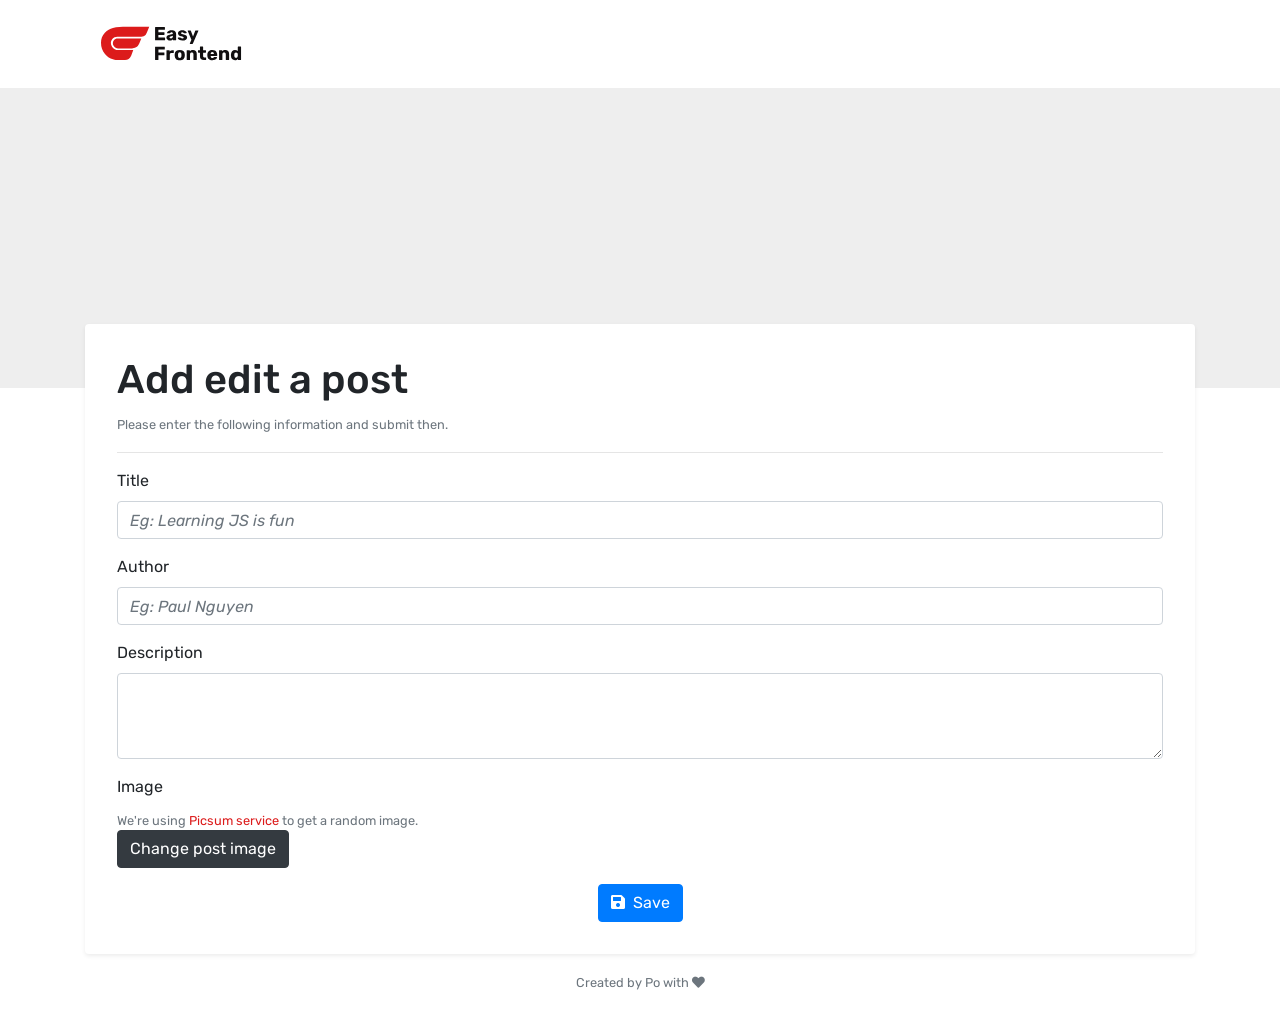
==== add-edit-post.html @ d7d24f48 "fix" ====
<!DOCTYPE html>
<html lang="en">
  <head>
    <meta charset="UTF-8" />
    <meta name="viewport" content="width=device-width, initial-scale=1.0" />
    <meta http-equiv="X-UA-Compatible" content="ie=edge" />
    <title>Add edit post</title>

    <link rel="shortcut icon" href="images/favicon.png" type="image/png" />

    <!-- Bootstrap CSS -->
    <link
      rel="stylesheet"
      href="https://stackpath.bootstrapcdn.com/bootstrap/4.3.1/css/bootstrap.min.css"
      integrity="sha384-ggOyR0iXCbMQv3Xipma34MD+dH/1fQ784/j6cY/iJTQUOhcWr7x9JvoRxT2MZw1T"
      crossorigin="anonymous"
    />

    <!-- Font awesome -->
    <link
      rel="stylesheet"
      href="https://use.fontawesome.com/releases/v5.8.2/css/all.css"
      integrity="sha384-oS3vJWv+0UjzBfQzYUhtDYW+Pj2yciDJxpsK1OYPAYjqT085Qq/1cq5FLXAZQ7Ay"
      crossorigin="anonymous"
    />

    <!-- Use font Rubik -->
    <link
      href="https://fonts.googleapis.com/css?family=Rubik&display=swap"
      rel="stylesheet"
    />

    <!-- Internal CSS -->
    <link rel="stylesheet" href="/style/main.css" />
    <link rel="stylesheet" href="/style/post-detail.css" />
    <link rel="stylesheet" href="/style/add-edit-post.css" />
  </head>

  <body>
    <header>
      <!-- Navigation
      - Please note that we use an empty item to make sure that we always have 3 flex-items
        so logo is at centered, and the left and the right item can be optional by leaving it empty
    -->
      <nav class="top-nav shadow-sm py-3">
        <div class="container">
          <ul class="nav justify-content-between align-items-center">
            <li class="nav-item">
              <a class="nav-link" href=".">
                <img
                  class="nav__logo"
                  src="images/logo.svg"
                  alt="Logo Nordic Coder"
                />
              </a>
            </li>

            <li class="nav-item">
              <a id="goToDetailPageLink" class="nav-link" href="#"></a>
            </li>
          </ul>
        </div>
      </nav>
    </header>

    <main>
      <section id="postHeroImage" class="hero"></section>

      <section class="post-detail">
        <div class="container">
          <div class="post-detail-main shadow-sm">
            <div class="post-title-wrapper">
              <h1 id="postDetailTitle">Add edit a post</h1>

              <p>
                <small class="text-muted"
                  >Please enter the following information and submit
                  then.</small
                >
              </p>
            </div>

            <form id="postForm" class="post-form">
              <div class="form-group">
                <label for="postTitle">Title</label>
                <input
                  type="text"
                  class="form-control"
                  name="title"
                  placeholder="Eg: Learning JS is fun"
                />
                <div class="invalid-feedback">
                  Ooops! Please write a nice title for your post &gt;.&lt;
                </div>
              </div>

              <div class="form-group">
                <label for="postAuthor">Author</label>
                <input
                  type="text"
                  class="form-control"
                  name="author"
                  placeholder="Eg: Paul Nguyen"
                />
                <div class="invalid-feedback">
                  Please enter author of this post!
                </div>
              </div>

              <div class="form-group">
                <label for="postDescription">Description</label>
                <textarea
                  class="form-control"
                  name="description"
                  rows="3"
                ></textarea>
              </div>

              <div class="form-group">
                <label for="postChangeImage">Image</label>
                <small id="passwordHelpBlock" class="form-text text-muted">
                  We&apos;re using
                  <a href="https://picsum.photos">Picsum service</a> to get a
                  random image.
                </small>
                <button type="button" id="postChangeImage" class="btn btn-dark">
                  Change post image
                </button>
              </div>

              <div class="text-center">
                <button class="btn btn-primary">
                  <i class="fas fa-save mr-1"></i> Save
                </button>
              </div>
            </form>
          </div>
        </div>
      </section>
    </main>

    <footer class="text-center text-muted py-3">
      <small>Created by Po with <i class="fas fa-heart"></i></small>
    </footer>

    <!-- Scripts should be placed here to prevent blocking render UI -->
    <!-- <script type="module" src="js/add-edit-post.mjs"></script> -->
  </body>
</html>
---- style/main.css ----
* {
  padding: 0;
  margin: 0;
  box-sizing: border-box;
}

body {
  /* Make footer always at bottom of our screen */
  display: flex;
  flex-flow: column;
  min-height: 100vh;

  font-family: "Rubik", sans-serif;
}

body > main {
  flex: 1 1 auto;
}

:root {
  --primary-color: #dc1b1b;
}

/* Override link style */
a {
  color: var(--primary-color);
}

a:hover {
  color: var(--primary-color);
  opacity: 0.8;
}

a > i {
  transition: all 0.25s;
}

a:hover > i {
  transform: rotate(90deg);
}

/* Add underline for all h1 */
h1.with-underline {
  position: relative;
  margin-bottom: 3rem;
}

h1.with-underline::after {
  content: "";
  position: absolute;
  top: calc(100% + 0.5rem);
  left: 0;
  right: 0;

  width: 5rem;
  height: 0.25rem;
  margin: 0 auto;
  border-radius: 0.25rem;

  background-color: #444;
}

/* Reset ul style */
ul {
  list-style-type: none;
}

::placeholder {
  font-style: italic;
}

.nav .nav__logo {
  height: 40px;
  width: auto;
}
---- style/post-detail.css ----
section.hero {
  height: 300px;
  background: #eee;
  background-size: cover;
  background-position: center;
  background-repeat: no-repeat;
}

.post-detail .post-detail-main {
  margin-top: -4rem;
  padding: 2rem;
  border-radius: .25rem;
  background-color: white;
}

.post-detail .post-title-wrapper {
  margin-bottom: 1rem;
  border-bottom: 1px solid rgba(0, 0, 0, .1);
}


.post-detail .post-image {
  width: 100%;
  margin-bottom: 1rem;
}
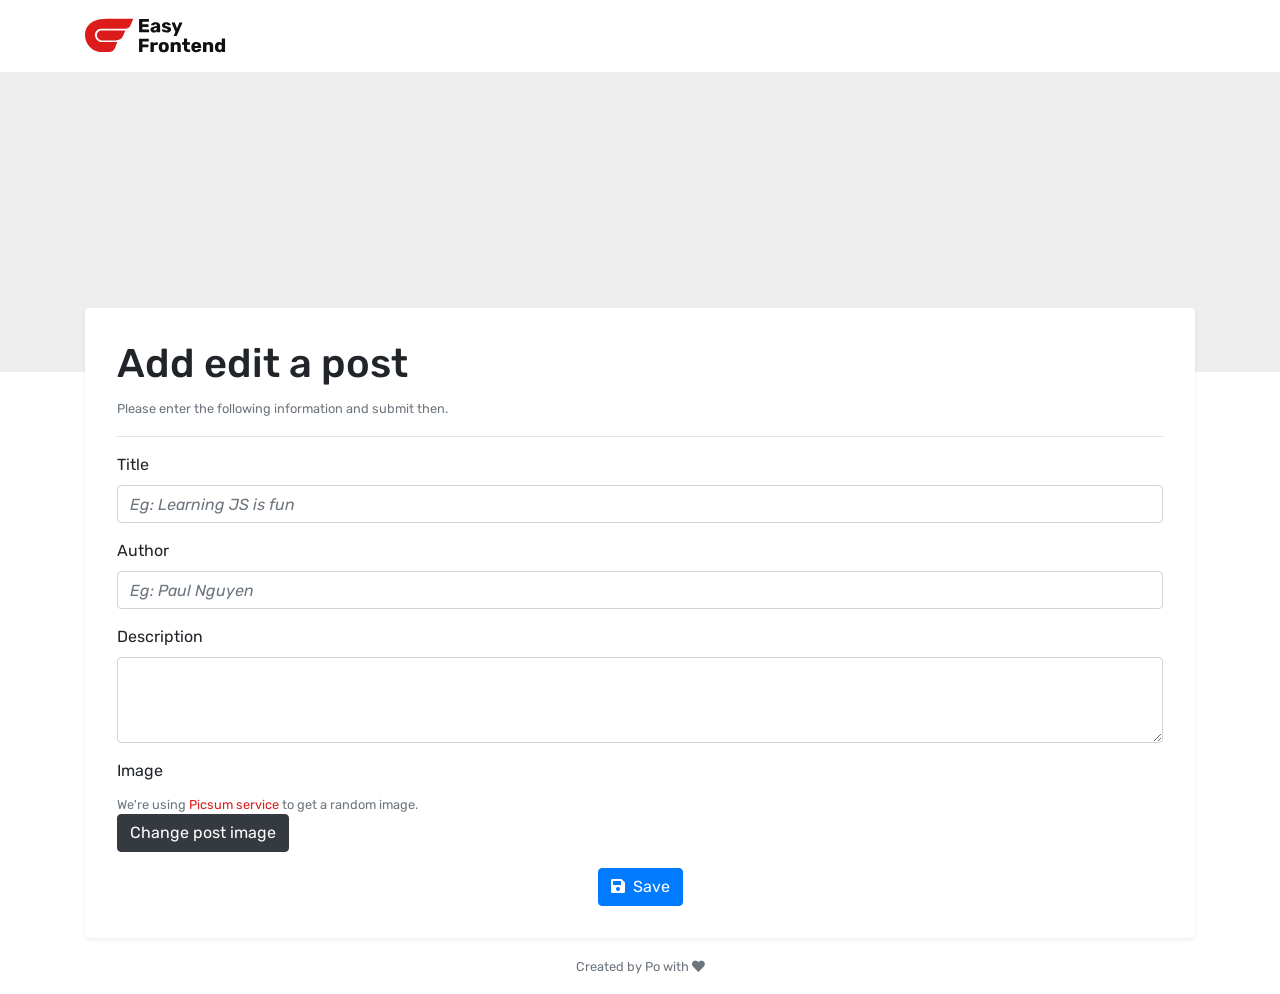
==== commit 6a1cc66f: "update" ====
--- a/add-edit-post.html
+++ b/add-edit-post.html
@@ -46,7 +46,7 @@
         <div class="container">
           <ul class="nav justify-content-between align-items-center">
             <li class="nav-item">
-              <a class="nav-link" href=".">
+              <a class="nav__link" href=".">
                 <img
                   class="nav__logo"
                   src="images/logo.svg"
@@ -56,7 +56,7 @@
             </li>
 
             <li class="nav-item">
-              <a id="goToDetailPageLink" class="nav-link" href="#"></a>
+              <a id="goToDetailPageLink" class="nav__link" href="#"></a>
             </li>
           </ul>
         </div>
--- a/style/main.css
+++ b/style/main.css
@@ -73,3 +73,9 @@
   height: 40px;
   width: auto;
 }
+.nav__link {
+  text-decoration: none;
+}
+.nav__link > i {
+  margin-right: 10px;
+}
